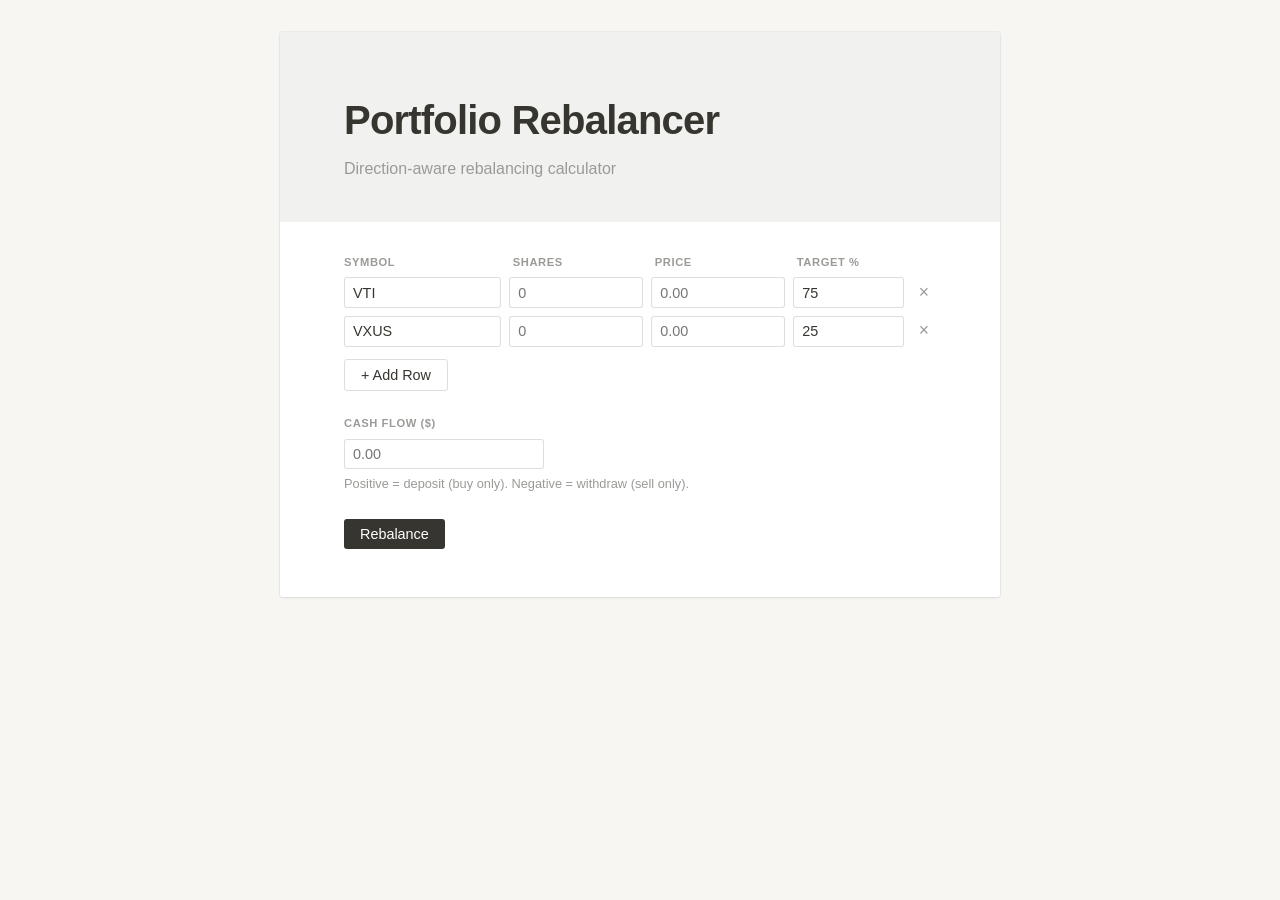
==== rebalance.html @ 95c60338 "Add portfolio rebalancer page" ====
<!DOCTYPE html>
<html lang="en">
<head>
    <meta charset="UTF-8">
    <meta name="viewport" content="width=device-width, initial-scale=1.0">
    <meta name="robots" content="noindex">
    <title>Portfolio Rebalancer</title>
    <link rel="icon" href="data:image/svg+xml,<svg xmlns='http://www.w3.org/2000/svg' viewBox='0 0 100 100'><text y='.9em' font-size='90'>A</text></svg>">
    <style>
        * { margin: 0; padding: 0; box-sizing: border-box; }

        body {
            font-family: -apple-system, BlinkMacSystemFont, 'Segoe UI', Roboto, Oxygen, Ubuntu, Cantarell, sans-serif;
            line-height: 1.6;
            color: #37352f;
            background-color: #f7f6f3;
            min-height: 100vh;
            padding: 2rem 1rem;
        }

        .container {
            max-width: 720px;
            margin: 0 auto;
            background: white;
            border-radius: 3px;
            box-shadow: 0 1px 3px rgba(0,0,0,0.08), 0 0 0 1px rgba(0,0,0,0.04);
            overflow: hidden;
        }

        .cover {
            background-color: #f1f1ef;
            padding: 3.5rem 4rem 2.5rem;
        }

        .cover h1 {
            font-size: 2.5rem;
            font-weight: 700;
            letter-spacing: -0.02em;
            margin-bottom: 0.25rem;
        }

        .cover .subtitle {
            color: #9b9a97;
            font-size: 1rem;
        }

        .content {
            padding: 2rem 4rem 3rem;
        }

        /* Form */
        .col-headers {
            display: flex;
            gap: 0.5rem;
            margin-bottom: 0.35rem;
            padding-right: calc(1.5rem + 0.5rem);
        }

        .col-headers span {
            font-size: 0.7rem;
            text-transform: uppercase;
            letter-spacing: 0.05em;
            color: #9b9a97;
            font-weight: 600;
        }

        .col-headers .col-symbol { flex: 1.2; }
        .col-headers .col-shares { flex: 1; }
        .col-headers .col-price  { flex: 1; }
        .col-headers .col-target { flex: 0.8; }

        .holding-row {
            display: flex;
            gap: 0.5rem;
            margin-bottom: 0.5rem;
            align-items: center;
        }

        .holding-row input {
            font-family: inherit;
            font-size: 0.9rem;
            padding: 0.4rem 0.5rem;
            border: 1px solid rgba(55,53,47,0.16);
            border-radius: 3px;
            color: #37352f;
            background: white;
            outline: none;
            transition: border-color 0.15s;
            min-width: 0;
        }

        .holding-row input:focus {
            border-color: #37352f;
        }

        .holding-row .sym  { flex: 1.2; }
        .holding-row .sh   { flex: 1; }
        .holding-row .pr   { flex: 1; }
        .holding-row .tgt  { flex: 0.8; }

        .remove-btn {
            background: none;
            border: none;
            color: #9b9a97;
            cursor: pointer;
            font-size: 1.1rem;
            padding: 0 0.25rem;
            line-height: 1;
            flex-shrink: 0;
            width: 1.5rem;
            text-align: center;
        }

        .remove-btn:hover { color: #e03e3e; }

        .add-row-btn, .rebalance-btn {
            font-family: inherit;
            font-size: 0.9rem;
            padding: 0.45rem 1rem;
            border-radius: 3px;
            cursor: pointer;
            border: none;
        }

        .add-row-btn {
            background: none;
            border: 1px solid rgba(55,53,47,0.16);
            color: #37352f;
            margin-top: 0.25rem;
        }

        .add-row-btn:hover { background: #f7f6f3; }

        .cashflow-section {
            margin-top: 1.5rem;
            margin-bottom: 1.5rem;
        }

        .cashflow-section label {
            display: block;
            font-size: 0.7rem;
            text-transform: uppercase;
            letter-spacing: 0.05em;
            color: #9b9a97;
            font-weight: 600;
            margin-bottom: 0.35rem;
        }

        .cashflow-section input {
            font-family: inherit;
            font-size: 0.9rem;
            padding: 0.4rem 0.5rem;
            border: 1px solid rgba(55,53,47,0.16);
            border-radius: 3px;
            color: #37352f;
            width: 200px;
            outline: none;
            transition: border-color 0.15s;
        }

        .cashflow-section input:focus { border-color: #37352f; }

        .cashflow-section .helper {
            font-size: 0.8rem;
            color: #9b9a97;
            margin-top: 0.3rem;
        }

        .rebalance-btn {
            background: #37352f;
            color: white;
            font-weight: 500;
        }

        .rebalance-btn:hover { opacity: 0.9; }

        /* Error */
        .error {
            background: #fdf0ef;
            border: 1px solid #e8d5d3;
            color: #c4554d;
            padding: 0.6rem 0.8rem;
            border-radius: 3px;
            font-size: 0.9rem;
            margin-top: 1.5rem;
        }

        /* Results */
        .results {
            margin-top: 1.5rem;
        }

        .results h2 {
            font-size: 1.25rem;
            font-weight: 600;
            margin-bottom: 0.75rem;
        }

        .results h3 {
            font-size: 0.95rem;
            font-weight: 600;
            margin-top: 1.25rem;
            margin-bottom: 0.4rem;
        }

        .results .line {
            font-size: 0.9rem;
            padding: 0.15rem 0;
        }

        .results .indent {
            padding-left: 1rem;
        }

        .buy  { color: #0f7b0f; }
        .sell { color: #c4554d; }

        @media (max-width: 600px) {
            body { padding: 0; }

            .container {
                border-radius: 0;
                box-shadow: none;
            }

            .cover { padding: 2.5rem 1.5rem 2rem; }
            .cover h1 { font-size: 2rem; }
            .content { padding: 1.5rem 1.5rem 2rem; }

            .col-headers { display: none; }

            .holding-row {
                flex-wrap: wrap;
            }

            .holding-row input {
                min-width: 0;
            }

            .holding-row .sym,
            .holding-row .sh { flex: 1 1 45%; }

            .holding-row .pr,
            .holding-row .tgt { flex: 1 1 40%; }

            .cashflow-section input { width: 100%; }
        }
    </style>
</head>
<body>
    <div class="container">
        <header class="cover">
            <h1>Portfolio Rebalancer</h1>
            <p class="subtitle">Direction-aware rebalancing calculator</p>
        </header>
        <main class="content">
            <div class="col-headers">
                <span class="col-symbol">Symbol</span>
                <span class="col-shares">Shares</span>
                <span class="col-price">Price</span>
                <span class="col-target">Target %</span>
            </div>
            <div id="rows"></div>
            <button class="add-row-btn" onclick="addRow()">+ Add Row</button>

            <div class="cashflow-section">
                <label for="cashflow">Cash Flow ($)</label>
                <input type="number" id="cashflow" step="any" placeholder="0.00">
                <div class="helper">Positive = deposit (buy only). Negative = withdraw (sell only).</div>
            </div>

            <button class="rebalance-btn" onclick="run()">Rebalance</button>

            <div id="output"></div>
        </main>
    </div>

    <script>
        const rowsDiv = document.getElementById('rows');

        function addRow(sym, sh, pr, tgt) {
            const row = document.createElement('div');
            row.className = 'holding-row';
            row.innerHTML =
                '<input class="sym" type="text" placeholder="VTI" value="' + (sym || '') + '">' +
                '<input class="sh" type="number" step="any" placeholder="0" value="' + (sh != null ? sh : '') + '">' +
                '<input class="pr" type="number" step="any" placeholder="0.00" value="' + (pr != null ? pr : '') + '">' +
                '<input class="tgt" type="number" step="any" placeholder="25" value="' + (tgt != null ? tgt : '') + '">' +
                '<button class="remove-btn" onclick="this.parentElement.remove()" title="Remove">\u00d7</button>';
            row.querySelector('.sym').addEventListener('blur', function () {
                this.value = this.value.toUpperCase().trim();
            });
            rowsDiv.appendChild(row);
        }

        addRow('VTI', null, null, 75); addRow('VXUS', null, null, 25);

        function fmt(v) {
            return v.toLocaleString('en-US', { style: 'currency', currency: 'USD' });
        }

        function pct(v) {
            return (v * 100).toFixed(2) + '%';
        }

        function run() {
            const out = document.getElementById('output');
            out.innerHTML = '';

            // Parse rows
            const rows = rowsDiv.querySelectorAll('.holding-row');
            const symbols = [], holdings = {}, prices = {}, target = {};
            let hasData = false;

            for (const r of rows) {
                const s = r.querySelector('.sym').value.toUpperCase().trim();
                const sh = r.querySelector('.sh').value;
                const pr = r.querySelector('.pr').value;
                const tg = r.querySelector('.tgt').value;
                if (!s && !sh && !pr && !tg) continue;
                if (!s) return showErr('Symbol is required for all rows.');
                if (symbols.includes(s)) return showErr('Duplicate symbol: ' + s);
                if (sh === '' || pr === '' || tg === '') return showErr('All fields required for ' + s + '.');
                const shN = parseFloat(sh), prN = parseFloat(pr), tgN = parseFloat(tg);
                if (prN <= 0) return showErr('Price must be positive for ' + s + '.');
                if (tgN < 0) return showErr('Target % cannot be negative for ' + s + '.');
                symbols.push(s);
                holdings[s] = shN;
                prices[s] = prN;
                target[s] = tgN / 100;
                hasData = true;
            }

            if (!hasData) return showErr('Enter at least one holding.');

            const wSum = Object.values(target).reduce((a, b) => a + b, 0);
            if (Math.abs(wSum - 1.0) > 0.001) return showErr('Target weights sum to ' + (wSum * 100).toFixed(1) + '%, must be 100%.');

            const cfInput = document.getElementById('cashflow').value;
            if (cfInput === '') return showErr('Cash flow is required.');
            const cashFlow = parseFloat(cfInput);

            // Current values
            const curVal = {}, curWt = {};
            let totalNow = 0;
            for (const s of symbols) {
                curVal[s] = holdings[s] * prices[s];
                totalNow += curVal[s];
            }
            for (const s of symbols) curWt[s] = curVal[s] / totalNow;

            const totalGoal = totalNow + cashFlow;
            if (totalGoal <= 0) return showErr('Cash flow too negative — portfolio would be wiped out.');

            if (cashFlow === 0) return showErr('Cash flow is zero — no trades to make.');

            // Raw share diffs
            const rawSh = {};
            for (const s of symbols) rawSh[s] = (target[s] * totalGoal - curVal[s]) / prices[s];

            // Direction filter
            const wantBuy = cashFlow > 0;
            const tradesDir = {};
            for (const s of symbols) {
                const q = rawSh[s];
                if (wantBuy && q > 0) tradesDir[s] = Math.floor(q);
                else if (!wantBuy && q < 0) tradesDir[s] = Math.ceil(q);
                else tradesDir[s] = 0;
            }

            // Check if any trades
            const allZero = symbols.every(s => tradesDir[s] === 0);

            let trades = {};
            if (allZero) {
                for (const s of symbols) trades[s] = 0;
            } else {
                // Scale trades
                const cashNeeded = Math.abs(cashFlow);
                let dirCash = 0;
                for (const s of symbols) dirCash += tradesDir[s] * prices[s];

                const scale = dirCash > 0 ? cashNeeded / dirCash : 1.0;

                for (const s of symbols) {
                    const q = tradesDir[s];
                    if (q === 0) { trades[s] = 0; continue; }
                    const qScaled = Math.abs(q) * scale;
                    const qFinal = q < 0 ? Math.ceil(qScaled) : Math.floor(qScaled);
                    trades[s] = q < 0 ? -qFinal : qFinal;
                }
            }

            // New holdings
            const newHold = {}, newVal = {};
            let totalNew = 0;
            for (const s of symbols) {
                newHold[s] = holdings[s] + trades[s];
                newVal[s] = newHold[s] * prices[s];
                totalNew += newVal[s];
            }
            const newWt = {};
            for (const s of symbols) newWt[s] = newVal[s] / totalNew;

            // Render results
            const mode = cashFlow > 0 ? 'BUY' : 'SELL';
            let tradeCost = 0;
            for (const s of symbols) tradeCost += trades[s] * prices[s];

            let h = '<div class="results">';
            h += '<h2>Results</h2>';

            // Summary
            h += '<h3>Summary</h3>';
            h += '<div class="line">Current value: ' + fmt(totalNow) + '</div>';
            h += '<div class="line">Cash flow: ' + fmt(cashFlow) + '</div>';
            h += '<div class="line">Target value: ' + fmt(totalGoal) + '</div>';

            // Current Holdings
            h += '<h3>Current Holdings</h3>';
            for (const s of symbols) {
                h += '<div class="line indent">' + s + ': ' + holdings[s] + ' shares @ ' + fmt(prices[s]) + ' = ' + fmt(curVal[s]) + ' (' + pct(curWt[s]) + ')</div>';
            }

            // Trades
            h += '<h3>Trades</h3>';
            let anyTrade = false;
            for (const s of symbols) {
                if (trades[s] === 0) continue;
                anyTrade = true;
                const cls = trades[s] > 0 ? 'buy' : 'sell';
                const label = trades[s] > 0 ? 'BUY' : 'SELL';
                h += '<div class="line indent ' + cls + '">' + label + ' ' + Math.abs(trades[s]) + ' ' + s + '</div>';
            }
            if (!anyTrade) h += '<div class="line indent">No trades needed.</div>';
            h += '<div class="line">Total trade cost: ' + fmt(tradeCost) + '</div>';

            // After
            h += '<h3>After Rebalance</h3>';
            for (const s of symbols) {
                h += '<div class="line indent">' + s + ': ' + newHold[s] + ' shares @ ' + fmt(prices[s]) + ' = ' + fmt(newVal[s]) + ' (' + pct(newWt[s]) + ')</div>';
            }
            h += '<div class="line">Total portfolio value: ' + fmt(totalNew) + '</div>';

            h += '</div>';
            out.innerHTML = h;
        }

        function showErr(msg) {
            document.getElementById('output').innerHTML = '<div class="error">' + msg + '</div>';
        }
    </script>
</body>
</html>
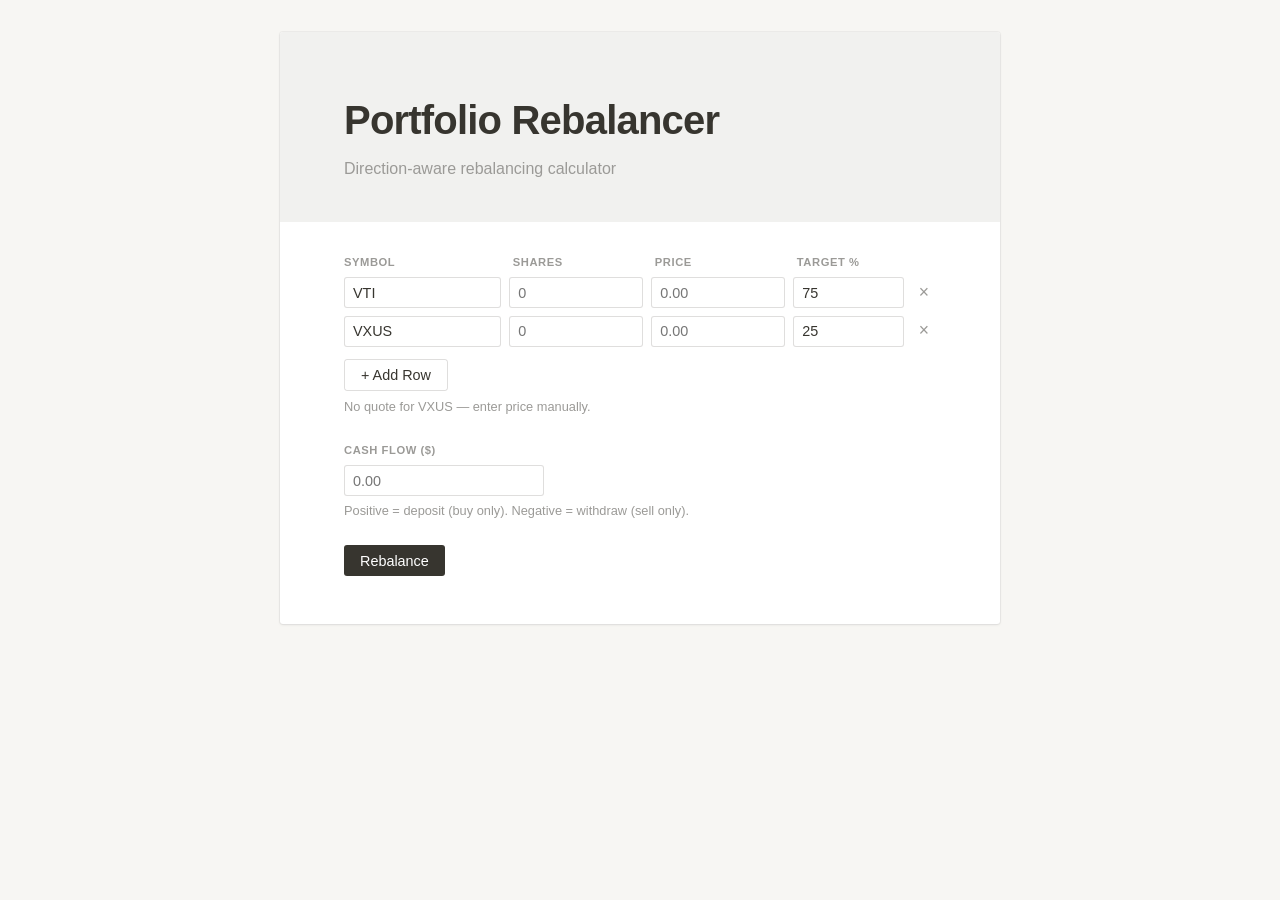
==== commit 889c944d: "Auto-fetch prices in rebalancer" ====
--- a/rebalance.html
+++ b/rebalance.html
@@ -130,6 +130,13 @@
         }
 
         .add-row-btn:hover { background: #f7f6f3; }
+
+        .fetch-status {
+            font-size: 0.8rem;
+            color: #9b9a97;
+            margin-top: 0.4rem;
+            min-height: 1.2em;
+        }
 
         .cashflow-section {
             margin-top: 1.5rem;
@@ -262,6 +269,7 @@
             </div>
             <div id="rows"></div>
             <button class="add-row-btn" onclick="addRow()">+ Add Row</button>
+            <div class="fetch-status" id="fetchStatus"></div>
 
             <div class="cashflow-section">
                 <label for="cashflow">Cash Flow ($)</label>
@@ -289,11 +297,72 @@
                 '<button class="remove-btn" onclick="this.parentElement.remove()" title="Remove">\u00d7</button>';
             row.querySelector('.sym').addEventListener('blur', function () {
                 this.value = this.value.toUpperCase().trim();
+                autoFetch(row);
             });
             rowsDiv.appendChild(row);
+            return row;
         }
 
         addRow('VTI', null, null, 75); addRow('VXUS', null, null, 25);
+
+        // CNBC's public quote API sends CORS headers, needs no API key, and
+        // covers stocks, ETFs, and mutual funds by plain ticker symbol.
+        // TradingView's scanner API (also CORS-open, keyless) is the fallback;
+        // it requires an exchange prefix, so likely exchanges are tried in turn.
+        async function fetchPrice(sym) {
+            try {
+                const res = await fetch(
+                    'https://quote.cnbc.com/quote-html-webservice/restQuote/symbolType/symbol?symbols=' +
+                    encodeURIComponent(sym) + '&requestMethod=itv&noform=1&partnerId=2&output=json',
+                    { signal: AbortSignal.timeout(10000) });
+                if (res.ok) {
+                    const q = (await res.json()).FormattedQuoteResult.FormattedQuote[0];
+                    const price = parseFloat(String(q.last).replace(/,/g, ''));
+                    if (q.code === 0 && price > 0) return price;
+                }
+            } catch (e) { /* fall through to TradingView */ }
+
+            for (const exch of ['AMEX', 'NASDAQ', 'NYSE']) {
+                try {
+                    const res = await fetch(
+                        'https://scanner.tradingview.com/symbol?symbol=' +
+                        encodeURIComponent(exch + ':' + sym) + '&fields=close',
+                        { signal: AbortSignal.timeout(10000) });
+                    if (!res.ok) continue;
+                    const close = (await res.json()).close;
+                    if (close > 0) return close;
+                } catch (e) { /* try next exchange */ }
+            }
+            return null;
+        }
+
+        // Fetches a delayed quote for a row's symbol and fills its price field.
+        // Triggered when the symbol input loses focus, and on page load for
+        // prefilled rows. Skips re-fetching if the symbol hasn't changed.
+        async function autoFetch(row) {
+            const sym = row.querySelector('.sym').value.toUpperCase().trim();
+            const prInput = row.querySelector('.pr');
+            const status = document.getElementById('fetchStatus');
+            if (!sym || row.dataset.fetchedSym === sym) return;
+            row.dataset.fetchedSym = sym;
+
+            prInput.placeholder = 'fetching…';
+            const price = await fetchPrice(sym);
+
+            // Bail if the symbol changed or the row was removed while fetching
+            if (!row.isConnected || row.querySelector('.sym').value.toUpperCase().trim() !== sym) return;
+            prInput.placeholder = '0.00';
+
+            if (price) {
+                prInput.value = price;
+                status.textContent = 'Delayed quotes · updated ' + new Date().toLocaleTimeString();
+            } else {
+                delete row.dataset.fetchedSym;
+                status.textContent = 'No quote for ' + sym + ' — enter price manually.';
+            }
+        }
+
+        for (const r of rowsDiv.querySelectorAll('.holding-row')) autoFetch(r);
 
         function fmt(v) {
             return v.toLocaleString('en-US', { style: 'currency', currency: 'USD' });
